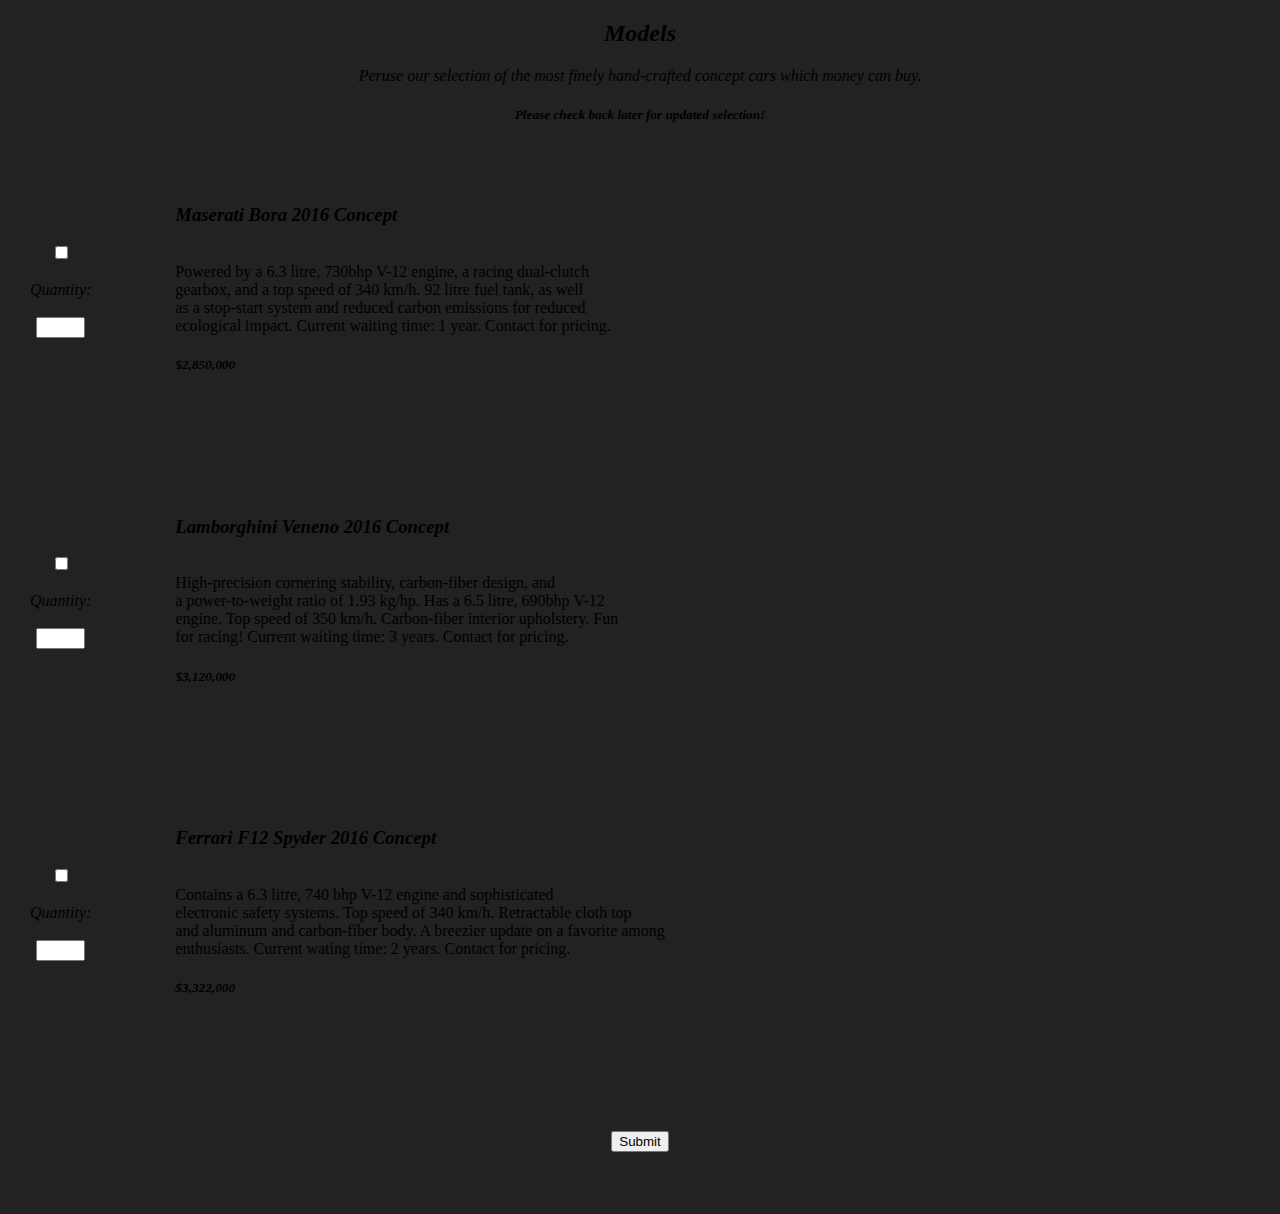
==== catalogue.html @ 3decafc9 "Initial Commit" ====
<!DOCTYPE html>
<html>
	<head>
		<title>Web Catalogue</title>
		<style>
			th, td {padding: 20px}
		</style>
		<link rel="stylesheet" type="text/css" href="style.css"/>
	<head>

	<body bgcolor="gray">
		<center><h2><i>Models</i></h2></center>
		<center><i>Peruse our selection of the most finely hand-crafted 
		concept	cars which money can buy.</i></center>
		<center><h5><i>Please check back later for updated selection!</i></h5></center>
		<br />
		<form name="input" action="purchase.py" method="get">
			<input type="hidden" name="user">
			<table border="0">
			<tr>
			<td>
				<center><input type="checkbox" name="maserati">
					<br /><br />
					<center><i>Quantity:</i></center>
					<br />
					<input type="text" name="quantityM" size=3 maxlength=2></center>
			</td>
			<td><img src="maserati.jpg" width="600" height="350"></td>
			<td><p><h3><i><b>Maserati Bora 2016 Concept</b></i></h3>
				<br />Powered by a 6.3 litre, 730bhp V-12 engine, a racing dual-clutch<br />
				gearbox, and a top speed of 340 km/h. 92 litre fuel tank, as well<br />
				as a stop-start system and reduced carbon emissions for reduced<br />
				ecological impact. Current waiting time: 1 year. Contact for pricing.
				<br /><h5><i>$2,850,000</i></h5></p></td>
			</tr>
			<tr><td>&nbsp</td></tr>
			<tr>
			<td>
				<center><input type="checkbox" name="lamborghini">
					<br /><br />
					<center><i>Quantity:</i></center>
					<br />
					<input type="text" name="quantityL" size=3 maxlength=2></center>
			</td>
			<td><img src="lamborghini.jpg" width="600" height="350"></td>
			<td><h3><p><i><b>Lamborghini Veneno 2016 Concept</b></i></h3>
				<br />High-precision cornering stability, carbon-fiber design, and<br />
				a power-to-weight ratio of 1.93 kg/hp. Has a 6.5 litre, 690bhp V-12<br />
				engine. Top speed of 350 km/h. Carbon-fiber interior upholstery. Fun<br />
				for racing! Current waiting time: 3 years. Contact for pricing.
				<br /><h5><i>$3,120,000</i></h5></p></td>
			</tr>
			<tr><td>&nbsp</td></tr>
			<tr>
			<td>
				<center><input type="checkbox" name="ferrari">
					<br /><br />
					<center><i>Quantity:</i></center>
					<br />
					<input type="text" name="quantityF" size=3 maxlength=2></center>
			</td>
			<td><img src="ferrari.jpg" width="600" height="350"></td>
			<td><p><h3><i><b>Ferrari F12 Spyder 2016 Concept</b></i></h3>
				<br />Contains a 6.3 litre, 740 bhp V-12 engine and sophisticated<br />
				electronic safety systems. Top speed of 340 km/h. Retractable cloth top<br />
				and aluminum and carbon-fiber body. A breezier update on a favorite among<br />
				enthusiasts. Current wating time: 2 years. Contact for pricing.
				<br /><h5><i>$3,322,000</i></h5></p></td>
			</tr>
			</table>
			<br /><br /><br /><br /><br />
			<center><input type="submit" value="Submit"></center>
		</form>
		<br /><br /><br />
	</body>
</html>
---- style.css ----
body{
  background-color: #222222;
}
img{
  position: fixed;
  left: 0px;
  top: 0px;
  height: 100%;
  width: 100%;
  z-index = -1;
  display: none;
}
.menu{
  position: fixed;
  top: 0px;
  left: 0px;
  height: 12%;
  width: 100%;
  background-color: #ffffff;
  border-bottom: 1px solid #999999;
  opacity: 0.8;
}
.logo{
  text-align: left;
  position: absolute;
  bottom: 25%;
  left: 3%;
}
.links{
  position: absolute;
  bottom: 30%;
  right: 3%;
}
a{
  text-transform: uppercase;
  text-decoration: none;
  color: #111111;
  font-family: 'Fjalla One', sans-serif;
  font-size: 22px;
  font-weight: bold;
  padding: 10px;
}
a:hover{
  color: #777777;
}
h1{
  margin: 0px;
  text-transform: uppercase;
  text-decoration: none;
  color: #111111;
  font-family: 'Fjalla One', sans-serif;
  font-size: 36px;
  font-weight: bold;
}
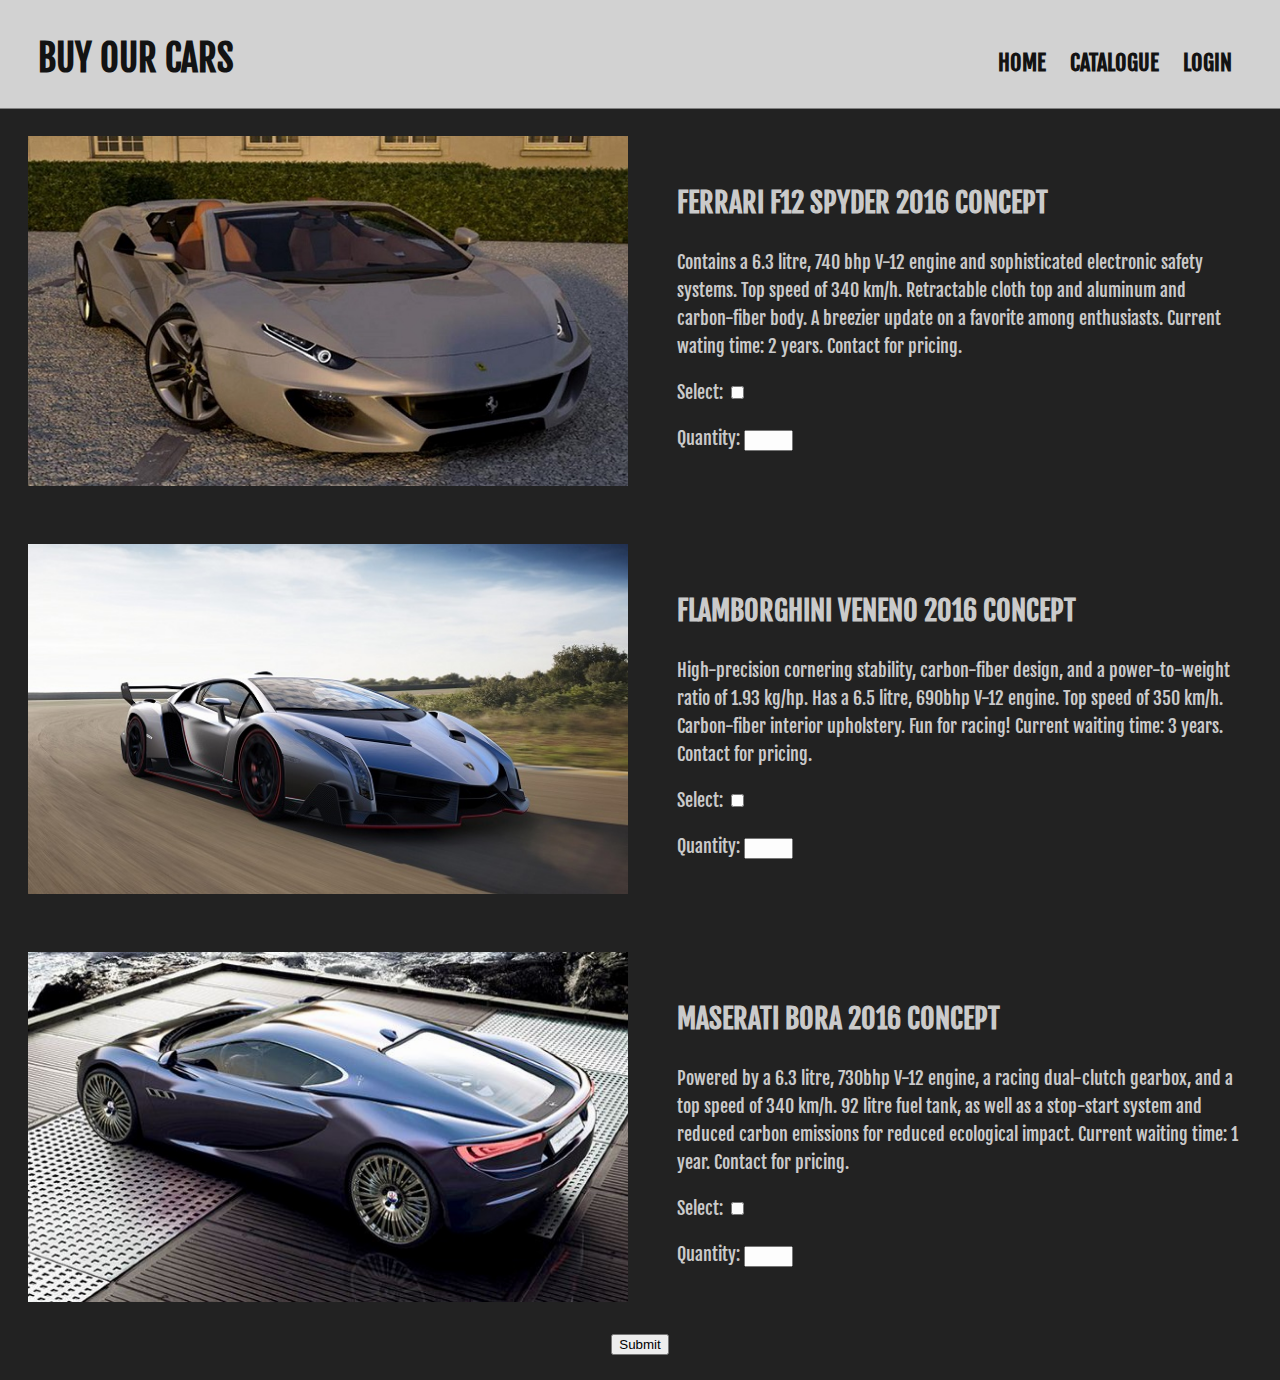
==== commit 4f03e9fa: "added catalogue" ====
--- a/catalogue.html
+++ b/catalogue.html
@@ -1,76 +1,93 @@
 <!DOCTYPE html>
 <html>
-	<head>
-		<title>Web Catalogue</title>
-		<style>
-			th, td {padding: 20px}
-		</style>
-		<link rel="stylesheet" type="text/css" href="style.css"/>
-	<head>
+<head>
+  <title>Web Catalogue</title>
+  <link href='http://fonts.googleapis.com/css?family=Fjalla+One' rel='stylesheet' type='text/css'>
+  <link rel="stylesheet" type="text/css" href="style.css"/>
+  <script src="http://ajax.googleapis.com/ajax/libs/jquery/1.11.1/jquery.min.js"></script>
+</head>
+<body>
+  <div class="menu">
+    <div class="logo">
+      <h1>Buy Our Cars</h1>
+    </div>
+    <div class="links">
+      <a href="index.html">home</a>
+      <a href="catalogue.html">catalogue</a>
+      <a href="login.html" target="_blank">login</a>
+    </div>
+  </div>
 
-	<body bgcolor="gray">
-		<center><h2><i>Models</i></h2></center>
-		<center><i>Peruse our selection of the most finely hand-crafted 
-		concept	cars which money can buy.</i></center>
-		<center><h5><i>Please check back later for updated selection!</i></h5></center>
-		<br />
-		<form name="input" action="purchase.py" method="get">
-			<input type="hidden" name="user">
-			<table border="0">
-			<tr>
-			<td>
-				<center><input type="checkbox" name="maserati">
-					<br /><br />
-					<center><i>Quantity:</i></center>
-					<br />
-					<input type="text" name="quantityM" size=3 maxlength=2></center>
-			</td>
-			<td><img src="maserati.jpg" width="600" height="350"></td>
-			<td><p><h3><i><b>Maserati Bora 2016 Concept</b></i></h3>
-				<br />Powered by a 6.3 litre, 730bhp V-12 engine, a racing dual-clutch<br />
-				gearbox, and a top speed of 340 km/h. 92 litre fuel tank, as well<br />
-				as a stop-start system and reduced carbon emissions for reduced<br />
-				ecological impact. Current waiting time: 1 year. Contact for pricing.
-				<br /><h5><i>$2,850,000</i></h5></p></td>
-			</tr>
-			<tr><td>&nbsp</td></tr>
-			<tr>
-			<td>
-				<center><input type="checkbox" name="lamborghini">
-					<br /><br />
-					<center><i>Quantity:</i></center>
-					<br />
-					<input type="text" name="quantityL" size=3 maxlength=2></center>
-			</td>
-			<td><img src="lamborghini.jpg" width="600" height="350"></td>
-			<td><h3><p><i><b>Lamborghini Veneno 2016 Concept</b></i></h3>
-				<br />High-precision cornering stability, carbon-fiber design, and<br />
-				a power-to-weight ratio of 1.93 kg/hp. Has a 6.5 litre, 690bhp V-12<br />
-				engine. Top speed of 350 km/h. Carbon-fiber interior upholstery. Fun<br />
-				for racing! Current waiting time: 3 years. Contact for pricing.
-				<br /><h5><i>$3,120,000</i></h5></p></td>
-			</tr>
-			<tr><td>&nbsp</td></tr>
-			<tr>
-			<td>
-				<center><input type="checkbox" name="ferrari">
-					<br /><br />
-					<center><i>Quantity:</i></center>
-					<br />
-					<input type="text" name="quantityF" size=3 maxlength=2></center>
-			</td>
-			<td><img src="ferrari.jpg" width="600" height="350"></td>
-			<td><p><h3><i><b>Ferrari F12 Spyder 2016 Concept</b></i></h3>
-				<br />Contains a 6.3 litre, 740 bhp V-12 engine and sophisticated<br />
-				electronic safety systems. Top speed of 340 km/h. Retractable cloth top<br />
-				and aluminum and carbon-fiber body. A breezier update on a favorite among<br />
-				enthusiasts. Current wating time: 2 years. Contact for pricing.
-				<br /><h5><i>$3,322,000</i></h5></p></td>
-			</tr>
-			</table>
-			<br /><br /><br /><br /><br />
-			<center><input type="submit" value="Submit"></center>
-		</form>
-		<br /><br /><br />
-	</body>
+
+  <div class="main">
+
+    <form name="input" action="purchase.py" method="get">
+      <input type="hidden" name="user" value="user1">
+
+  <table>
+    <tr>
+      <td>
+        <img class="product" src="images/ferrari.jpg" width="600" height="350">
+      </td>
+      <td>
+        <div class="info">
+          <h3>Ferrari F12 Spyder 2016 Concept</h3>
+          <p>Contains a 6.3 litre, 740 bhp V-12 engine and sophisticated
+          electronic safety systems. Top speed of 340 km/h. Retractable cloth top
+          and aluminum and carbon-fiber body. A breezier update on a favorite among
+          enthusiasts. Current wating time: 2 years. Contact for pricing.</p>
+          <p>Select: <input type="checkbox" name="ferrari"> </p>
+          <p>Quantity: <input type="text" name="quantityF" size=3 maxlength=2> </p>
+
+        </div>
+      </td>
+    </tr>
+    <tr>
+      <td>
+        <img class="product" src="images/lamborghini.jpg" width="600" height="350">
+      </td>
+      <td>
+        <div class="info">
+          <h3>FLamborghini Veneno 2016 Concept</h3>
+          <p>High-precision cornering stability, carbon-fiber design, and
+          a power-to-weight ratio of 1.93 kg/hp. Has a 6.5 litre, 690bhp V-12
+          engine. Top speed of 350 km/h. Carbon-fiber interior upholstery. Fun
+          for racing! Current waiting time: 3 years. Contact for pricing.</p>
+          <p>Select: <input type="checkbox" name="lamborghini"> </p>
+          <p>Quantity: <input type="text" name="quantityL" size=3 maxlength=2> </p>
+
+        </div>
+      </td>
+    </tr>
+    <tr>
+      <td>
+        <img class="product" src="images/maserati.jpg" width="600" height="350">
+      </td>
+      <td>
+        <div class="info">
+          <h3>Maserati Bora 2016 Concept</h3>
+          <p>Powered by a 6.3 litre, 730bhp V-12 engine, a racing dual-clutch
+          gearbox, and a top speed of 340 km/h. 92 litre fuel tank, as well
+          as a stop-start system and reduced carbon emissions for reduced
+          ecological impact. Current waiting time: 1 year. Contact for pricing.</p>
+          <p>Select: <input type="checkbox" name="maserati"> </p>
+          <p>Quantity: <input type="text" name="quantityM" size=3 maxlength=2> </p>
+
+        </div>
+      </td>
+    </tr>
+  </table>
+
+  <center><input type="submit" value="Submit"></center>
+
+
+  <script language="javascript">
+      $(".main").fadeIn(750);
+  </script>
+
+
+  </div>
+
+
+</body>
 </html>
--- a/style.css
+++ b/style.css
@@ -1,7 +1,7 @@
 body{
   background-color: #222222;
 }
-img{
+img.background{
   position: fixed;
   left: 0px;
   top: 0px;
@@ -31,6 +31,23 @@
   bottom: 30%;
   right: 3%;
 }
+.main{
+  position: absolute;
+  top: 12%;
+  left: 0px;
+  width: 100%;
+  height: auto;
+  z-index: -1;
+  padding-bottom: 25px;
+  display: none;
+}
+img.product{
+  padding: 25px;
+}
+.info{
+  padding: 20px;
+}
+
 a{
   text-transform: uppercase;
   text-decoration: none;
@@ -52,3 +69,18 @@
   font-size: 36px;
   font-weight: bold;
 }
+h3{
+  text-transform: uppercase;
+  text-decoration: none;
+  color: #cccccc;
+  font-family: 'Fjalla One', sans-serif;
+  font-size: 28px;
+  font-weight: bold;
+}
+p{
+  color: #cccccc;
+  font-family: 'Fjalla One', sans-serif;
+  font-size: 18px;
+  line-height: 28px;
+  padding-right: 15px;
+}
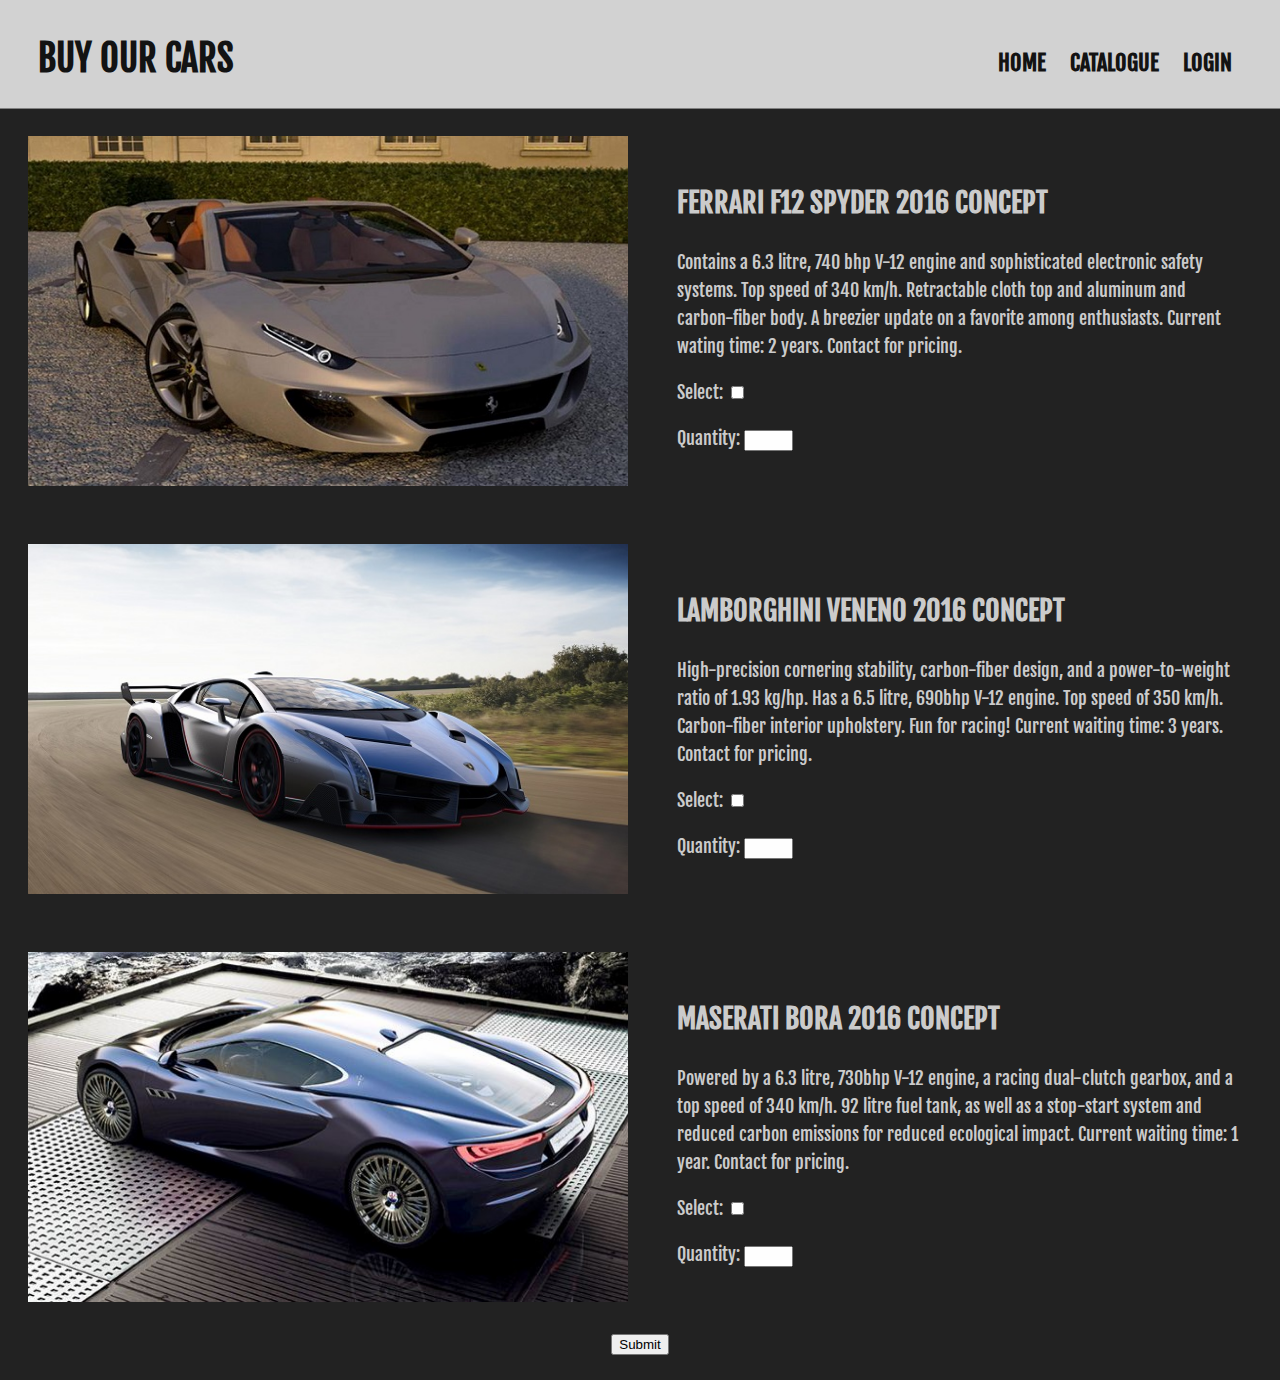
==== commit c60e01d4: "complete login" ====
--- a/catalogue.html
+++ b/catalogue.html
@@ -48,7 +48,7 @@
       </td>
       <td>
         <div class="info">
-          <h3>FLamborghini Veneno 2016 Concept</h3>
+          <h3>Lamborghini Veneno 2016 Concept</h3>
           <p>High-precision cornering stability, carbon-fiber design, and
           a power-to-weight ratio of 1.93 kg/hp. Has a 6.5 litre, 690bhp V-12
           engine. Top speed of 350 km/h. Carbon-fiber interior upholstery. Fun
--- a/style.css
+++ b/style.css
@@ -41,13 +41,23 @@
   padding-bottom: 25px;
   display: none;
 }
+.login{
+  position: absolute;
+  top: 17%;
+  left: 5%;
+  width: 90%;
+  height: 75%;
+  background-color: #cccccc;
+}
+.container{
+  margin: 30px;
+}
 img.product{
   padding: 25px;
 }
 .info{
   padding: 20px;
 }
-
 a{
   text-transform: uppercase;
   text-decoration: none;
@@ -69,6 +79,12 @@
   font-size: 36px;
   font-weight: bold;
 }
+.login h1{
+  color: #333333
+  padding: 15px;
+  font-size: 28px;
+  padding-bottom: 15px;
+}
 h3{
   text-transform: uppercase;
   text-decoration: none;
@@ -84,3 +100,8 @@
   line-height: 28px;
   padding-right: 15px;
 }
+.login p{
+  color: #333333;
+  padding-left: 20px;
+
+}
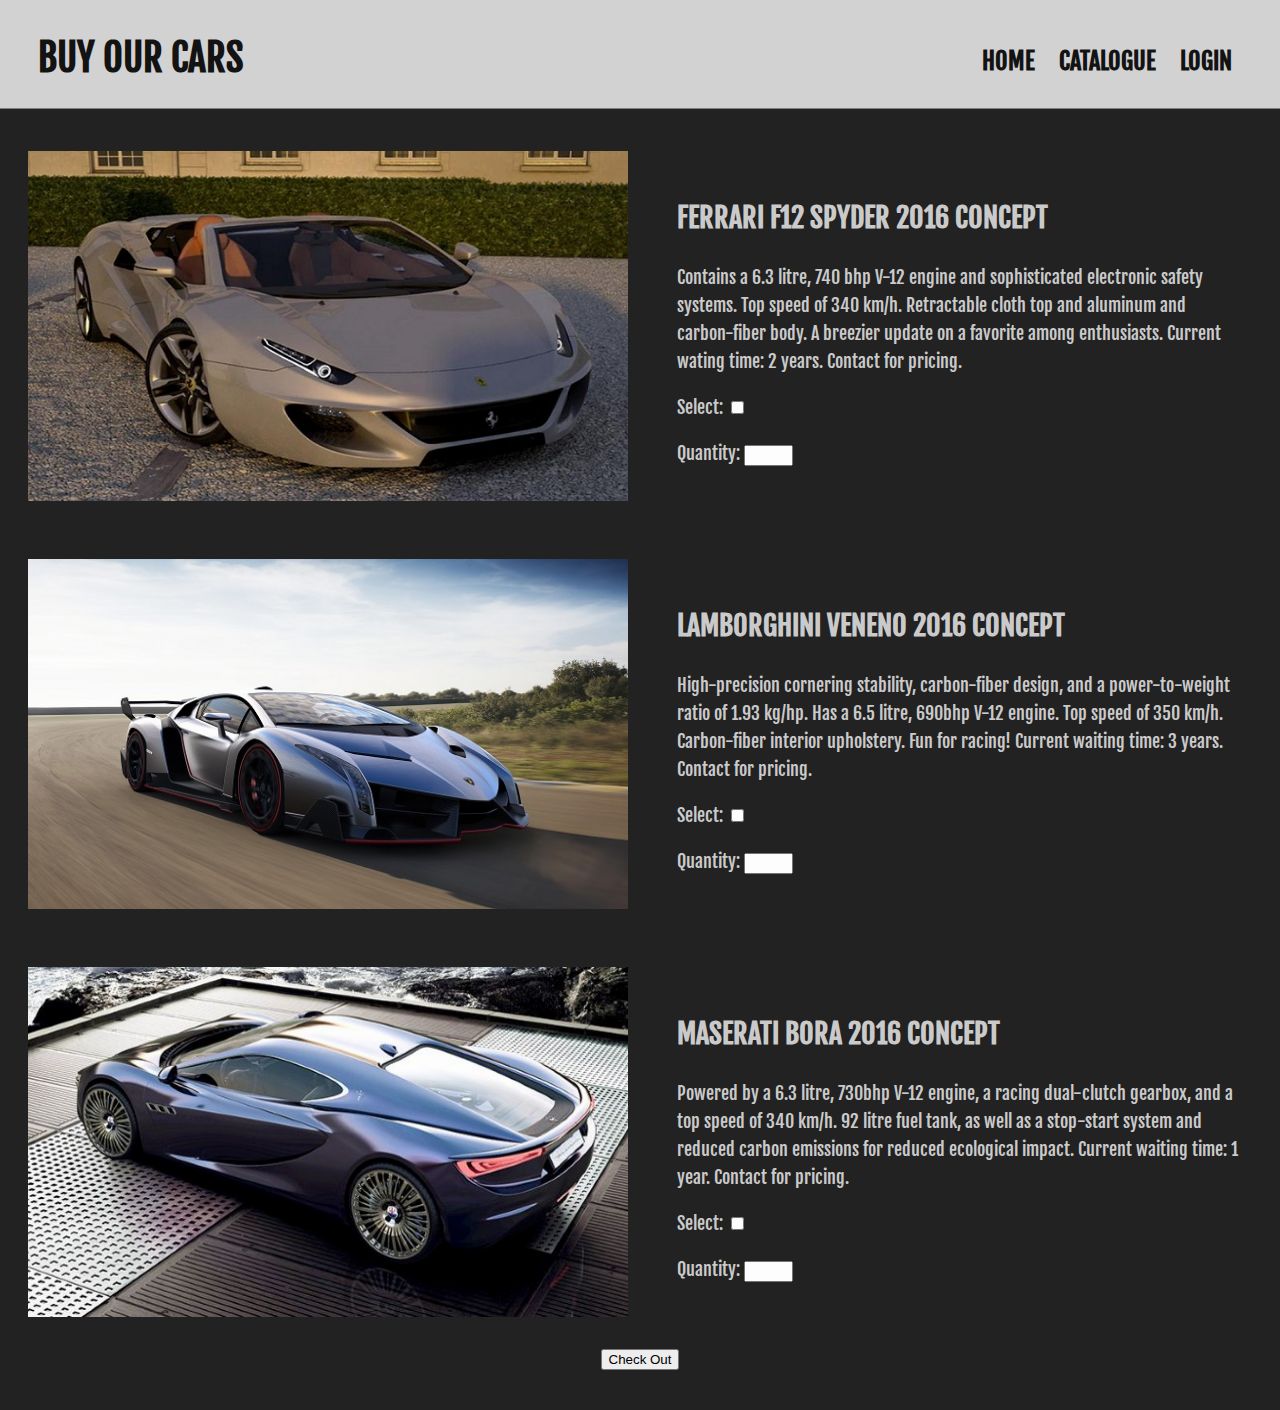
==== commit 9355f350: "general update" ====
--- a/catalogue.html
+++ b/catalogue.html
@@ -1,7 +1,7 @@
 <!DOCTYPE html>
 <html>
 <head>
-  <title>Web Catalogue</title>
+  <title>Our Catalogue</title>
   <link href='http://fonts.googleapis.com/css?family=Fjalla+One' rel='stylesheet' type='text/css'>
   <link rel="stylesheet" type="text/css" href="style.css"/>
   <script src="http://ajax.googleapis.com/ajax/libs/jquery/1.11.1/jquery.min.js"></script>
@@ -78,7 +78,7 @@
     </tr>
   </table>
 
-  <center><input type="submit" value="Submit"></center>
+  <center><input type="submit" value="Check Out"></center>
 
 
   <script language="javascript">
--- a/style.css
+++ b/style.css
@@ -1,7 +1,7 @@
 body{
   background-color: #222222;
 }
-img.background{
+.slide{
   position: fixed;
   left: 0px;
   top: 0px;
@@ -9,6 +9,34 @@
   width: 100%;
   z-index = -1;
   display: none;
+}
+img.background{
+  position: absolute;
+  left: 0px;
+  top: 0px;
+  height: 100%;
+  width: 100%;
+}
+#caption1{
+  position: absolute;
+  right: 40px;
+  top: 25%;
+  height: 20%;
+  width: 45%;
+}
+#caption2{
+  position: absolute;
+  left: 40px;
+  top: 35%;
+  height: 20%;
+  width: 40%;
+}
+#caption3{
+  position: absolute;
+  right: 10%;
+  top: 20%;
+  height: 20%;
+  width: 44%;
 }
 .menu{
   position: fixed;
@@ -38,7 +66,8 @@
   width: 100%;
   height: auto;
   z-index: -1;
-  padding-bottom: 25px;
+  padding-bottom: 40px;
+  padding-top: 15px;
   display: none;
 }
 .login{
@@ -48,9 +77,22 @@
   width: 90%;
   height: 75%;
   background-color: #cccccc;
+  display: none;
 }
-.container{
-  margin: 30px;
+.loginform{
+  position: absolute;
+  top: 7%;
+  left: 4%;
+  width: 46%;
+  height: 86%;
+  border-right: 1px solid #dbdbdb;
+}
+.register{
+  position: absolute;
+  top: 7%;
+  right: 4%;
+  width: 42%;
+  height: 86%;
 }
 img.product{
   padding: 25px;
@@ -63,9 +105,14 @@
   text-decoration: none;
   color: #111111;
   font-family: 'Fjalla One', sans-serif;
-  font-size: 22px;
+  font-size: 24px;
   font-weight: bold;
   padding: 10px;
+}
+.register a{
+  text-transform: none;
+  color: #333333;
+  font-size: 20px;
 }
 a:hover{
   color: #777777;
@@ -76,7 +123,7 @@
   text-decoration: none;
   color: #111111;
   font-family: 'Fjalla One', sans-serif;
-  font-size: 36px;
+  font-size: 38px;
   font-weight: bold;
 }
 .login h1{
@@ -84,6 +131,7 @@
   padding: 15px;
   font-size: 28px;
   padding-bottom: 15px;
+  text-decoration: underline;
 }
 h3{
   text-transform: uppercase;
@@ -100,8 +148,12 @@
   line-height: 28px;
   padding-right: 15px;
 }
+.slide h3{
+  color: #333444;
+  font-size: 25px;
+  line-height: 38px;
+}
 .login p{
   color: #333333;
   padding-left: 20px;
-
 }
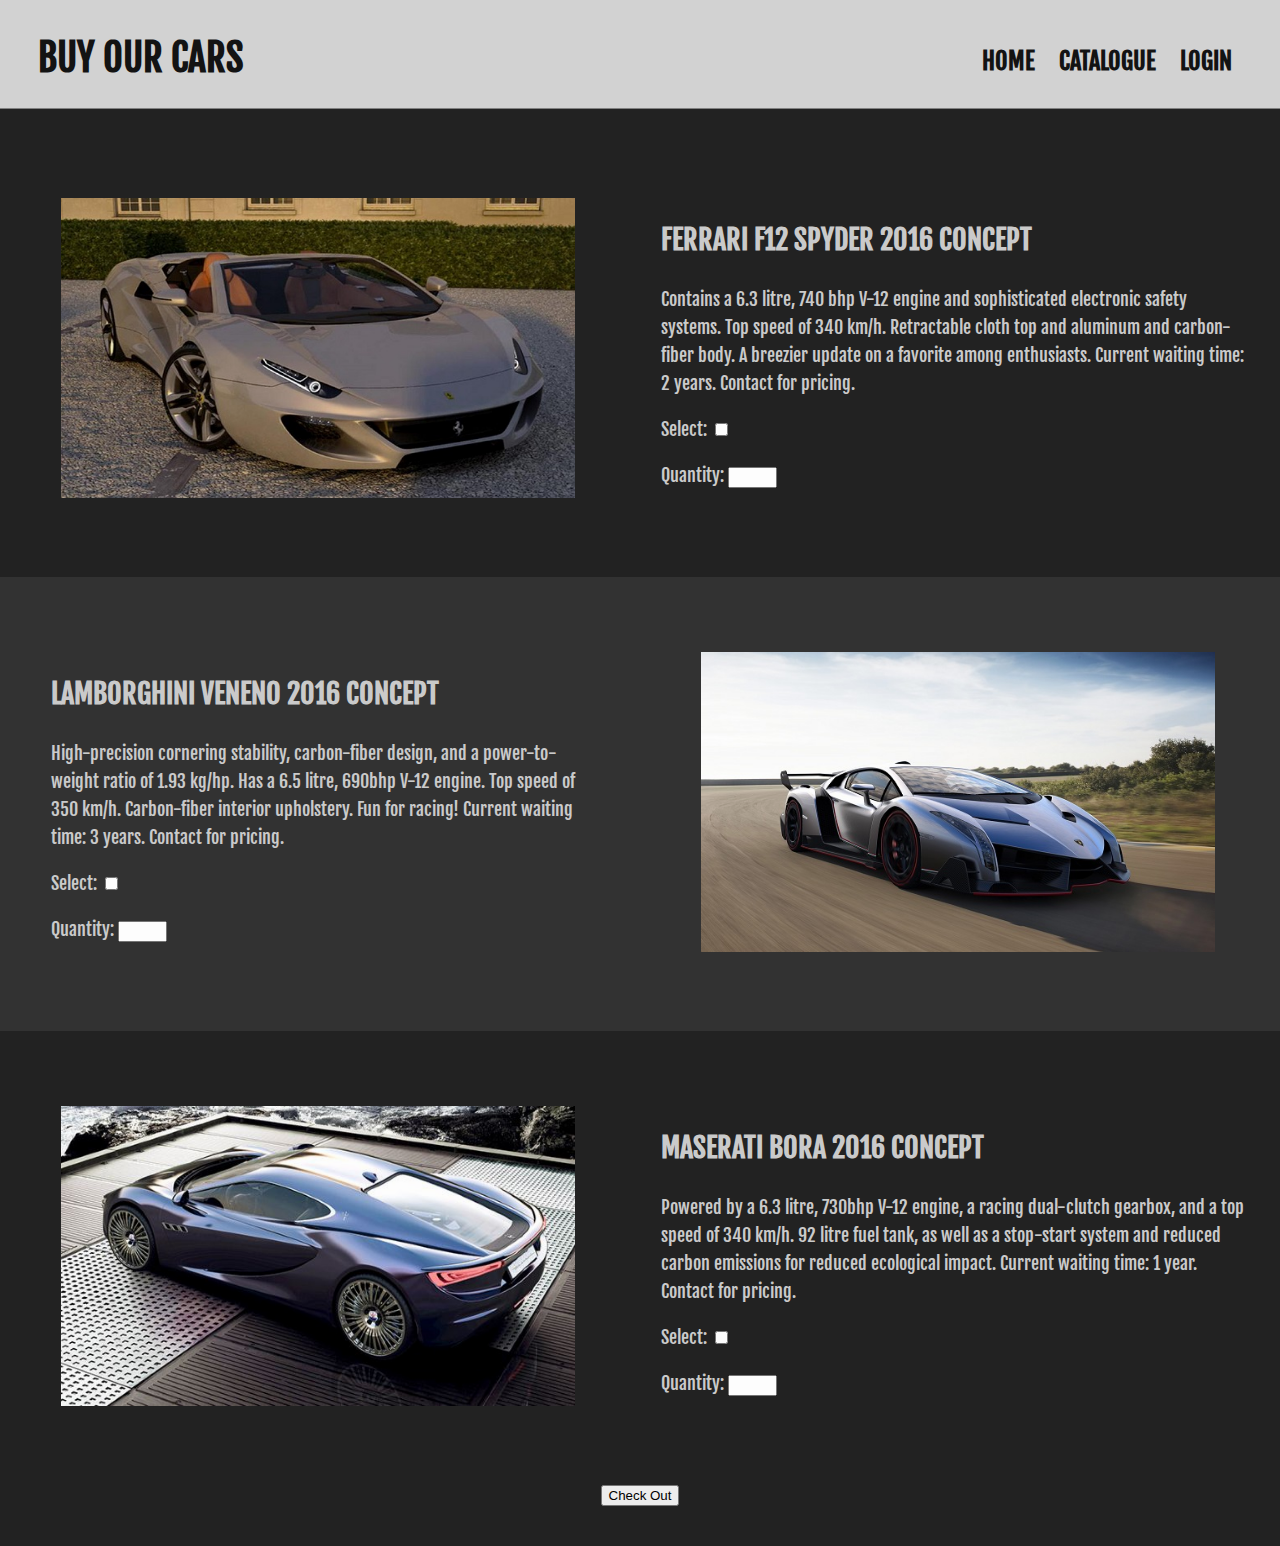
==== commit 34e68f37: "misc stylistic changes" ====
--- a/catalogue.html
+++ b/catalogue.html
@@ -27,7 +27,7 @@
   <table>
     <tr>
       <td>
-        <img class="product" src="images/ferrari.jpg" width="600" height="350">
+        <img class="product" src="images/ferrari.jpg" width="514" height="300">
       </td>
       <td>
         <div class="info">
@@ -35,33 +35,32 @@
           <p>Contains a 6.3 litre, 740 bhp V-12 engine and sophisticated
           electronic safety systems. Top speed of 340 km/h. Retractable cloth top
           and aluminum and carbon-fiber body. A breezier update on a favorite among
-          enthusiasts. Current wating time: 2 years. Contact for pricing.</p>
+          enthusiasts. Current waiting time: 2 years. Contact for pricing.</p>
           <p>Select: <input type="checkbox" name="ferrari"> </p>
           <p>Quantity: <input type="text" name="quantityF" size=3 maxlength=2> </p>
 
         </div>
       </td>
     </tr>
-    <tr>
+    <tr class="middle">
       <td>
-        <img class="product" src="images/lamborghini.jpg" width="600" height="350">
-      </td>
-      <td>
-        <div class="info">
+        <div class="info middle">
           <h3>Lamborghini Veneno 2016 Concept</h3>
           <p>High-precision cornering stability, carbon-fiber design, and
           a power-to-weight ratio of 1.93 kg/hp. Has a 6.5 litre, 690bhp V-12
           engine. Top speed of 350 km/h. Carbon-fiber interior upholstery. Fun
           for racing! Current waiting time: 3 years. Contact for pricing.</p>
           <p>Select: <input type="checkbox" name="lamborghini"> </p>
-          <p>Quantity: <input type="text" name="quantityL" size=3 maxlength=2> </p>
-
-        </div>
+          <p>Quantity: <input type="text" name="quantityL" size=3 maxlength=2></p>
+	</div>
+      </td>
+      <td>
+        <img class="product" src="images/lamborghini.jpg" width="514" height="300">
       </td>
     </tr>
     <tr>
       <td>
-        <img class="product" src="images/maserati.jpg" width="600" height="350">
+        <img class="product" src="images/maserati.jpg" width="514" height="300">
       </td>
       <td>
         <div class="info">
@@ -71,8 +70,7 @@
           as a stop-start system and reduced carbon emissions for reduced
           ecological impact. Current waiting time: 1 year. Contact for pricing.</p>
           <p>Select: <input type="checkbox" name="maserati"> </p>
-          <p>Quantity: <input type="text" name="quantityM" size=3 maxlength=2> </p>
-
+          <p>Quantity: <input type="text" name="quantityM" size=3 maxlength=2></p>
         </div>
       </td>
     </tr>
@@ -80,13 +78,15 @@
 
   <center><input type="submit" value="Check Out"></center>
 
+  <!--welcome--> 
+  </div>
 
-  <script language="javascript">
-      $(".main").fadeIn(750);
-  </script>
+<script language="javascript">
+  $(".main").fadeIn(750);
+  <!--welcome script-->
+</script>
 
 
-  </div>
 
 
 </body>
--- a/style.css
+++ b/style.css
@@ -95,7 +95,7 @@
   height: 86%;
 }
 img.product{
-  padding: 25px;
+  padding: 60px;
 }
 .info{
   padding: 20px;
@@ -157,3 +157,34 @@
   color: #333333;
   padding-left: 20px;
 }
+.loggedin{
+  position: fixed;
+  top: 0px;
+  left: 0px;
+  height: 100%;
+  width: 100%;
+  background-color: #eeeeee;
+  opacity: 0.9;
+}
+.welcome{
+  position: absolute;
+  bottom: 45%;
+  left: 0px;
+  width: 100%;
+  text-align: center;
+}
+.welcome h1{
+  padding: 10px;
+}
+.middle{
+  background-color: #333333;
+  padding-left: 50px;
+}
+table {
+  border-spacing: 0;
+  border-collapse: collapse;
+}
+td {
+  padding-top: 15px;
+  padding-bottom: 15px;
+}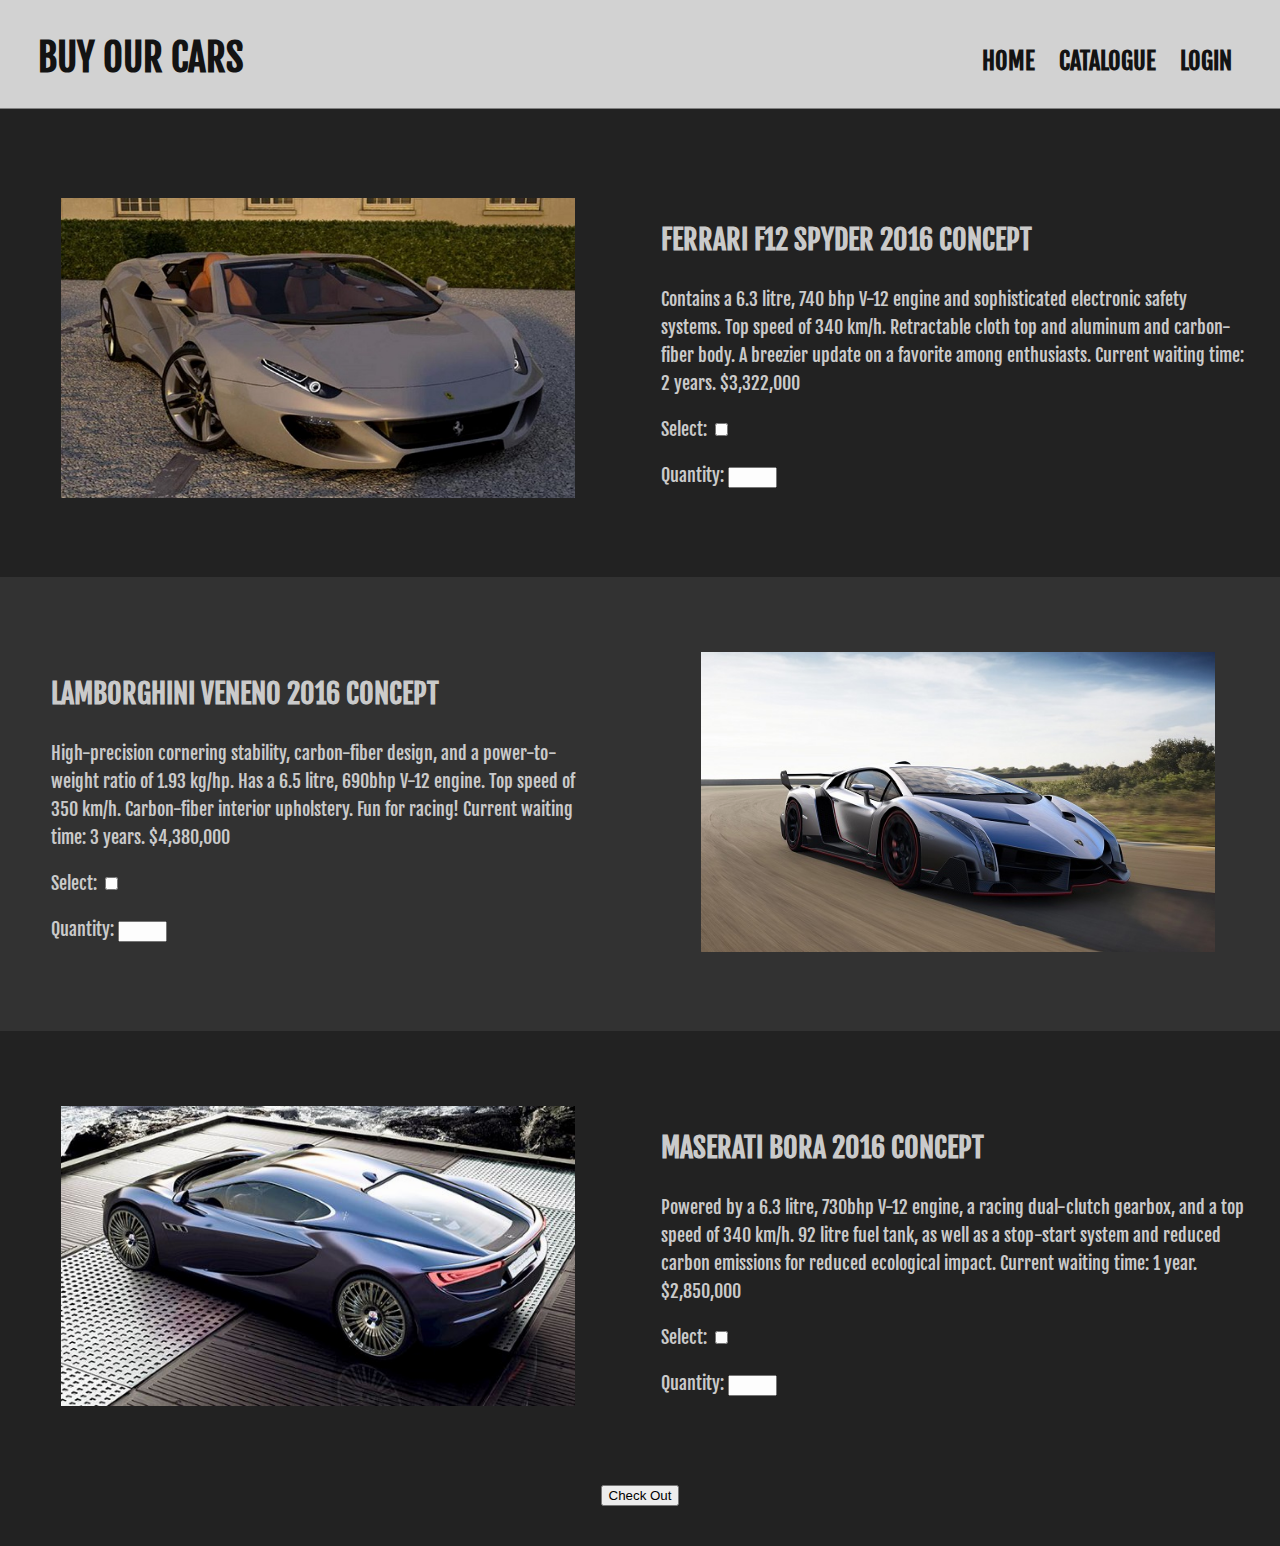
==== commit c4807d4d: "Final Version" ====
--- a/catalogue.html
+++ b/catalogue.html
@@ -21,7 +21,7 @@
 
   <div class="main">
 
-    <form name="input" action="purchase.py" method="get">
+    <form name="input" action="purchase.cgi" method="get">
       <input type="hidden" name="user" value="user1">
 
   <table>
@@ -35,7 +35,7 @@
           <p>Contains a 6.3 litre, 740 bhp V-12 engine and sophisticated
           electronic safety systems. Top speed of 340 km/h. Retractable cloth top
           and aluminum and carbon-fiber body. A breezier update on a favorite among
-          enthusiasts. Current waiting time: 2 years. Contact for pricing.</p>
+          enthusiasts. Current waiting time: 2 years. $3,322,000</p>
           <p>Select: <input type="checkbox" name="ferrari"> </p>
           <p>Quantity: <input type="text" name="quantityF" size=3 maxlength=2> </p>
 
@@ -49,7 +49,7 @@
           <p>High-precision cornering stability, carbon-fiber design, and
           a power-to-weight ratio of 1.93 kg/hp. Has a 6.5 litre, 690bhp V-12
           engine. Top speed of 350 km/h. Carbon-fiber interior upholstery. Fun
-          for racing! Current waiting time: 3 years. Contact for pricing.</p>
+          for racing! Current waiting time: 3 years. $4,380,000</p>
           <p>Select: <input type="checkbox" name="lamborghini"> </p>
           <p>Quantity: <input type="text" name="quantityL" size=3 maxlength=2></p>
 	</div>
@@ -68,7 +68,7 @@
           <p>Powered by a 6.3 litre, 730bhp V-12 engine, a racing dual-clutch
           gearbox, and a top speed of 340 km/h. 92 litre fuel tank, as well
           as a stop-start system and reduced carbon emissions for reduced
-          ecological impact. Current waiting time: 1 year. Contact for pricing.</p>
+          ecological impact. Current waiting time: 1 year. $2,850,000</p>
           <p>Select: <input type="checkbox" name="maserati"> </p>
           <p>Quantity: <input type="text" name="quantityM" size=3 maxlength=2></p>
         </div>
--- a/style.css
+++ b/style.css
@@ -79,6 +79,26 @@
   background-color: #cccccc;
   display: none;
 }
+.done{
+  position: absolute;
+  top: 17%;
+  left: 5%;
+  width: 90%;
+  height: 75%;
+  background-color: #cccccc;
+}
+.registration{
+  padding: 50px;
+  padding-left: 70px;
+}
+.inputs{
+  text-align: left;
+  position: absolute;
+  top: 15%;
+  left: 37%;
+  width: auto
+  height: auto
+}
 .loginform{
   position: absolute;
   top: 7%;
